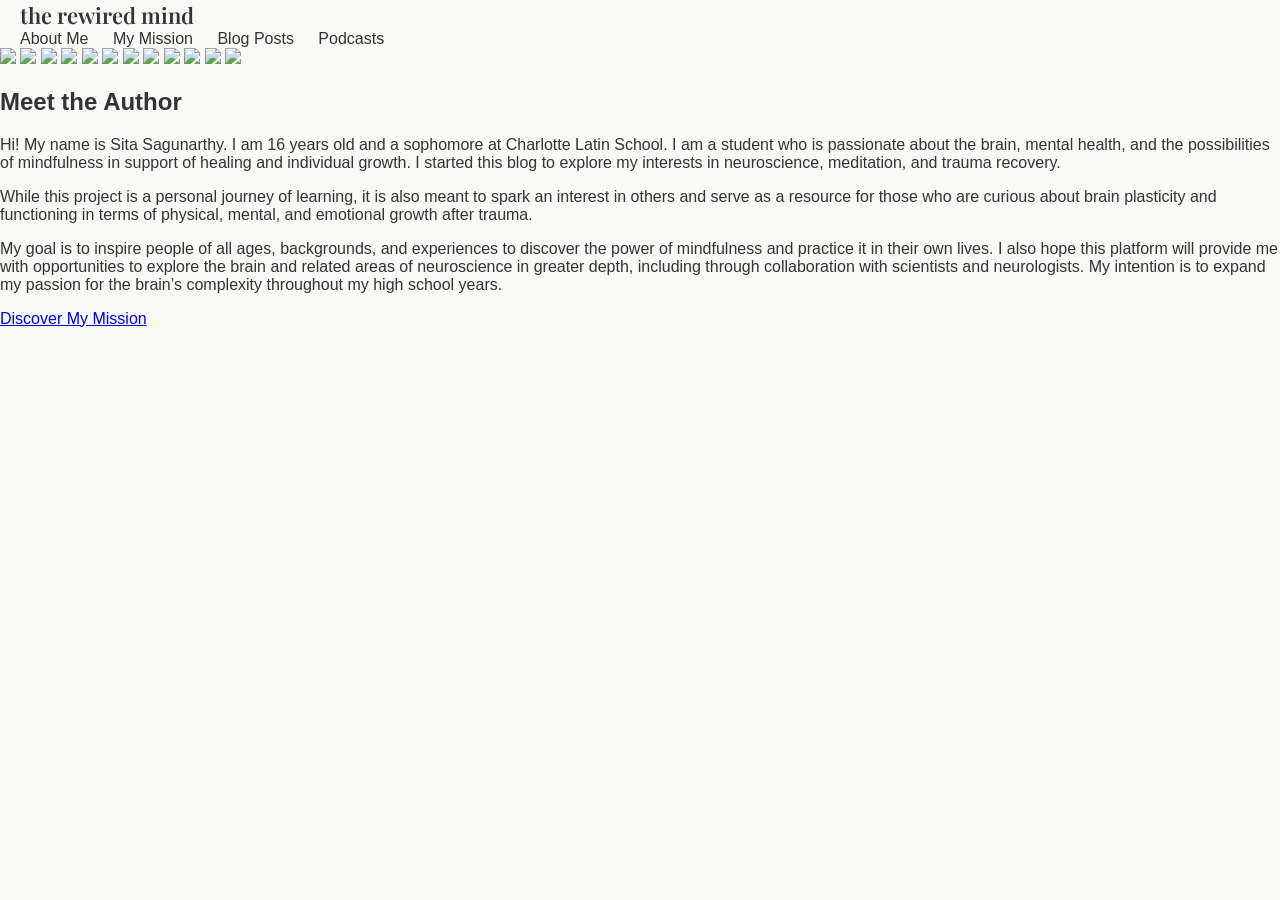
==== therewiredmind-about.html @ eda704ff "Add files via upload" ====
<!DOCTYPE html>
<html lang="en">
<head>
    <link href="https://fonts.googleapis.com/css2?family=Playfair+Display:wght@400;600&display=swap" rel="stylesheet">
    <meta charset="UTF-8">
    <meta name="viewport" content="width=device-width, initial-scale=1.0">

    <link rel="stylesheet" href="style.css">
</head>

<body>

   <!-- Navigation -->

   <nav class="nav">

       <a href="therewiredmind.html" class="logo">the rewired mind</a>

       <div class="links">
           <a href="therewiredmind-about.html" class = >About Me</a>
           <a href="therewiredmind-mission.html">My Mission</a>
           <a href="therewiredmind-blog.html">Blog Posts</a>
           <a href="therewiredmind-podcasts.html">Podcasts</a>
       </div>

   </nav>

<section class="about-hero">

    <div class="image-track">
        <div class="image-wrapper">
            <img src="akkamountians.png">
            <img src="sitacanada.png">
            <img src="stateschamp.png">
            <img src="canadamountains.png">
            <img src="hosastates.png">
            <img src="tocaward.png">

            <!-- duplicate images for infinite loop -->
            <img src="akkamountians.png">
            <img src="sitacanada.png">
            <img src="stateschamp.png">
            <img src="canadamountains.png">
            <img src="hosastates.png">
            <img src="tocaward.png">
        </div>
    </div>

    <div class="author-overlay">
        <h1>Meet the Author</h1>
    </div>

</section>

<section class="author-intro">

    <p>
        Hi! My name is Sita Sagunarthy. I am 16 years old and a sophomore at Charlotte Latin School. I am a student who is passionate about the brain, mental health, and the possibilities of mindfulness in support of healing and individual growth. I started this blog to explore my interests in neuroscience, meditation, and trauma recovery.
    </p>

    <p>
        While this project is a personal journey of learning, it is also meant to spark an interest in others and serve as a resource for those who are curious about brain plasticity and functioning in terms of physical, mental, and emotional growth after trauma.

    </p>

    <p>
        My goal is to inspire people of all ages, backgrounds, and experiences to discover the power of mindfulness and practice it in their own lives. I also hope this platform will provide me with opportunities to explore the brain and related areas of neuroscience in greater depth, including through collaboration with scientists and neurologists. My intention is to expand my passion for the brain’s complexity throughout my high school years.

    </p>



    <a href="mission.html" class="mission-button">
        Discover My Mission
    </a>

</section>
 
</body>

</html>
---- style.css ----
body {
    margin: 0;
    font-family: 'Inter', sans-serif;
    background: #F8F8F6;
    color: #333;
}

/* NAVBAR */
.navbar {
    display: flex;
    justify-content: space-between;
    align-items: center;
    padding: 20px 60px;
    background: white;
    border-bottom: 1px solid #eee;
}

.logo {
    font-family: 'Playfair Display', serif;
    font-size: 22px;
    font-weight: 600;
}

nav a {
    margin-left: 20px;
    text-decoration: none;
    color: #333;
    font-weight: 500;
}

nav a:hover {
    color: #8FAF9F;
}

/* HERO */
.hero {
    text-align: center;
    padding: 100px 20px;
}

.hero h1 {
    font-size: 48px;
    font-family: 'Playfair Display', serif;
}

.hero p {
    max-width: 600px;
    margin: 20px auto;
    font-size: 18px;
}

/* BUTTONS */
.hero-buttons {
    margin-top: 30px;
}

.btn {
    padding: 12px 20px;
    text-decoration: none;
    margin: 10px;
    border-radius: 6px;
    font-weight: 600;
}

.primary {
    background: #22334A;
    color: white;
}

.secondary {
    border: 2px solid #22334A;
    color: #22334A;
}

/* FEATURES */
.features {
    display: flex;
    justify-content: center;
    gap: 20px;
    padding: 60px;
    flex-wrap: wrap;
}

.card {
    background: white;
    padding: 20px;
    width: 250px;
    border-radius: 10px;
    box-shadow: 0 2px 10px rgba(0,0,0,0.05);
}

/* FOOTER */
footer {
    text-align: center;
    padding: 30px;
    background: #fff;
    border-top: 1px solid #eee;
}
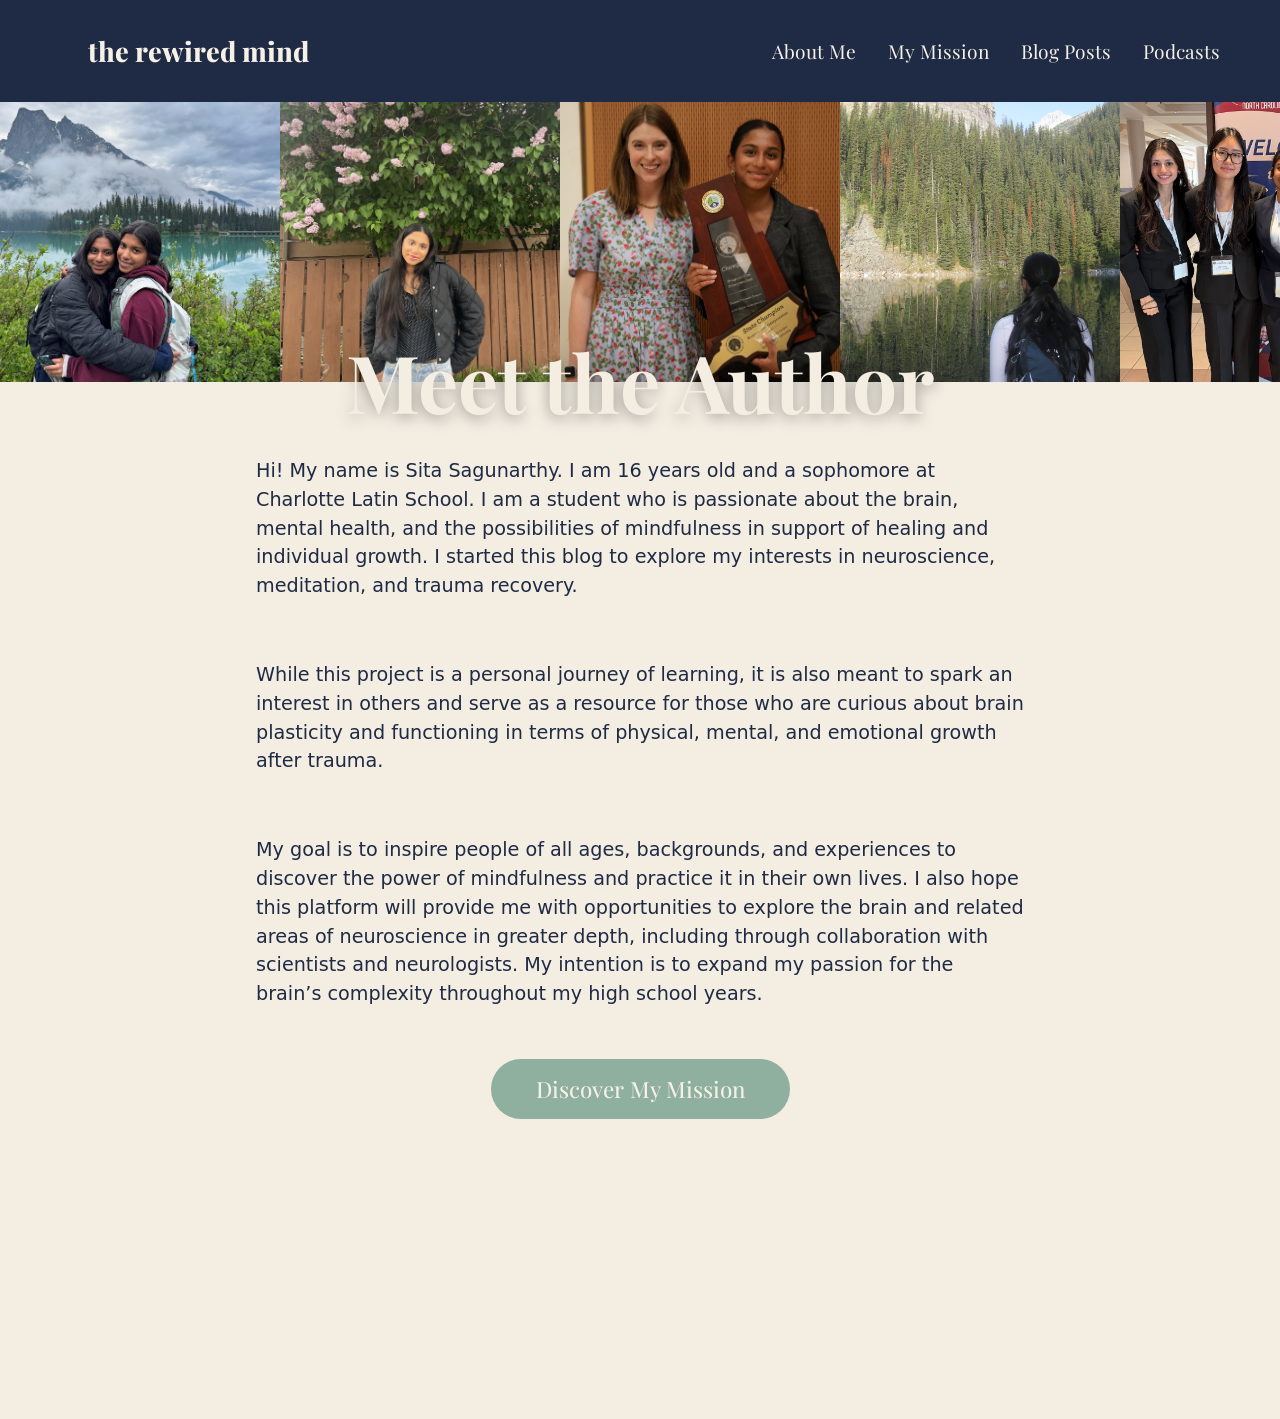
==== commit 6d61d24b: "Update logo link to point to index.html" ====
--- a/therewiredmind-about.html
+++ b/therewiredmind-about.html
@@ -14,7 +14,7 @@
 
    <nav class="nav">
 
-       <a href="therewiredmind.html" class="logo">the rewired mind</a>
+       <a href="index.html" class="logo">the rewired mind</a>
 
        <div class="links">
            <a href="therewiredmind-about.html" class = >About Me</a>
--- a/style.css
+++ b/style.css
@@ -1,98 +1,1768 @@
+
+@import url('https://fonts.googleapis.com/css2?family=Playfair+Display:wght@300;400;500;700&display=swap');
+
 body {
+
+   margin:0;
+
+   font-family:system-ui,-apple-system,sans-serif;
+
+   background:#e2d8c7;
+
+   color:#e2d8c7;
+
+   overflow-x: hidden;
+
+
+}
+
+
+/* NAVIGATION */
+
+.nav{
+
+   display:flex;
+
+   justify-content:space-between;
+
+   align-items:center;
+   font-family: 'Playfair Display', serif;
+
+   padding:33px 60px;
+
+   background:#1F2A44;
+
+}
+
+.nav .logo {
+    color: #e2d8c7;
+    font-family: 'Playfair Display', serif;
+    font-size: 1.9rem;
+    font-weight: 800;
+    text-decoration: none;
+
+    position: relative;
+    z-index: 10;
+}
+
+.links a {
+    color: #f3ede2;
+    text-decoration: none;
+    margin-left: 28px;
+    font-size: 1.2rem;
+    position: relative;
+    transition: color .3s ease;
+}
+
+.links a::after {
+    content: "";
+    position: absolute;
+    left: 0;
+    bottom: -6px;
+    width: 0%;
+    height: 2px;
+    background: #C97A5A;
+    transition: width .3s ease;
+}
+
+.links a:hover::after {
+    width: 100%;
+}
+
+
+
+/* HERO */
+
+.hero{
+
+    display:flex;
+    height: calc(108vh - 100px);
+
+}
+
+
+/* LEFT SIDE */
+
+.hero-text{
+
+    width:50%;
+
+    display:flex;
+
+    flex-direction:column;
+
+    justify-content:flex-start;
+
+    padding-left:90px;
+
+    padding-right:90px;
+
+    padding-top: 40px;
+
+    box-sizing:border-box;
+
+
+}
+
+
+/* TITLE */
+
+.hero h1{
+
+    font-family:'Playfair Display',serif;
+
+    font-size: 4rem;
+
+    font-weight:700;
+
+    line-height:1.3;
+
+    color:#1F2A44;
+
+    margin-bottom: 30px;
+    margin-top: 20px;
+
+}
+
+
+/* ORANGE WORDS */
+
+.highlight-orange{
+
+    color:#C97A5A;
+
+}
+
+
+/* PARAGRAPH */
+
+.blurb{
+
+    font-size:1.1rem;
+
+    line-height:1.9;
+
+    color:#333333;
+
+    margin-bottom:40px;
+
+}
+
+
+/* BUTTON */
+
+.button{
+
+    display:inline-block;
+
+    width:fit-content;
+
+    background:#C97A5A;
+
+    color: #e2d8c7;
+
+    text-decoration:none;
+
+    padding:20px 60px;
+
+    border-radius:999px;
+
+    transition:.25s;
+
+    font-family:'Playfair Display',serif;
+
+}
+
+
+.button:hover{
+
+    background:#8FAF9F;
+
+    transform:translateY(-2px);
+
+}
+
+
+/* RIGHT SIDE */
+
+.hero-image{
+
+    width:50%;
+
+    height:100%;
+
+    overflow:hidden;
+
+}
+
+
+.hero-image img{
+
+    width:100%;
+
+    height:100%;
+
+    object-fit:cover;
+
+}
+
+/* ORANGE WORDS */
+
+.highlight-orange{
+
+   color:#C97A5A;
+
+}
+
+
+
+@media (max-width: 1200px) {
+
+    .hero h1{
+        font-size: 3.2rem;
+    }
+
+    .blurb{
+        font-size: 1rem;
+        line-height: 1.7;
+    }
+
+    .hero-text{
+        padding-left: 60px;
+        padding-right: 60px;
+    }
+
+}
+
+
+
+
+
+
+
+
+
+
+
+
+
+
+
+
+
+
+/* ========================================= */
+/* EXPLORE SECTION */
+/* ========================================= */
+
+.explore{
+
+    background: #b7cdd4;
+
+
+    padding: 0px 90px 200px;
+
+    text-align:center;
+
+}
+
+
+.explore-header{
+
+    display:flex;
+
+    flex-direction:column;
+
+    align-items:center;
+
+    margin-bottom:105px;
+
+}
+
+
+/* Navy line */
+
+.explore-line{
+
+    width:30000px;
+
+    height:100px;
+
+    background:#1F2A44;
+  
+    margin-bottom:100px;
+
+}
+
+
+.explore-header h2{
+
+    font-family:'Playfair Display',serif;
+
+    font-size:3rem;
+
+    color:#1F2A44;
+
+    font-weight:800;
+    margin-bottom: 100px;
+
+    margin:0;
+
+}
+
+
+/* Cards */
+
+.explore-cards{
+
+    display:flex;
+
+    justify-content:center;
+
+    gap:100px;
+    flex-wrap:wrap;
+    gap: 5rem;
+    align-items: stretch;
+
+}
+
+
+/* Individual Card */
+
+.explore-card{
+
+    width:300px;
+    border: 1.75px solid #1F2A44;
+    border-radius:220px 220px 0 0;
+
+    overflow:hidden;
+
+}
+
+
+
+/* Arch Shape */
+
+ .image-arch {
+    height: 420px;           /* Choose the height you want */
+    overflow: hidden;
+    border-radius: 220px 220px 0 0;
+}
+
+.image-arch img {
+    width: 100%;
+    height: 100%;
+    object-fit: cover;
+    display: block;
+}
+
+
+/* Bottom Box */
+
+.card-content{
+
+    background:#EFDCCA;
+
+    padding:28px 25px 1px;
+
+    height: 195px;
+
+}
+
+
+.card-content h3{
+
+    font-family:'Playfair Display',serif;
+
+    color:#1F2A44;
+
+    font-size: 1.5rem;
+
+    margin:0 0 20px;
+
+}
+
+
+.card-content p{
+
+    color:#555;
+
+    line-height:1.6;
+
+    font-size:0.90rem;
+
+    margin-bottom:28px;
+
+}
+
+
+.card-content a{
+
+    text-decoration:none;
+
+    color:#1F2A44;
+
+    font-size: 1.5rem;
+
+    letter-spacing:1.5px;
+
+    font-weight:700;
+
+    transition:.3s;
+
+}
+
+
+.card-content a:hover{
+
+    color:#C97A5A;
+
+}
+
+@media (max-width: 1000px) {
+
+    .card{
+        flex-direction: column;
+        height: auto;
+    }
+
+    .card-text{
+        width: 100%;
+        padding: 60px;
+    }
+
+    .card-image{
+        width: 100%;
+        height: 350px;
+    }
+
+}
+
+/* =========================================================
+   PODCAST PAGE
+========================================================= */
+
+.podcast-hero {
+    min-height: 45vh;
+    display: flex;
+    align-items: center;
+    justify-content: center;
+    text-align: center;
+    padding: 100px 8% 80px;
+    background: #C9DDE5;
+}
+
+.podcast-hero-text {
+    max-width: 800px;
+}
+
+.podcast-hero .small-label {
+    font-size: 0.8rem;
+    letter-spacing: 4px;
+    font-weight: 600;
+    color: #1F2A44;
+    margin-bottom: 20px;
+}
+
+.podcast-hero h1 {
+    font-family: "Playfair Display", serif;
+    font-size: clamp(4rem, 8vw, 7rem);
+    font-weight: 500;
+    color: #1F2A44;
     margin: 0;
-    font-family: 'Inter', sans-serif;
-    background: #F8F8F6;
-    color: #333;
-}
-
-/* NAVBAR */
-.navbar {
+    line-height: 1;
+}
+
+.podcast-intro {
+    max-width: 600px;
+    margin: 30px auto 0;
+    font-size: 1.15rem;
+    line-height: 1.8;
+    color: #333333;
+}
+
+
+/* =========================================================
+   FEATURED EPISODE
+========================================================= */
+
+.featured-podcast {
+    background: #F3EDE2;
+    padding: 100px 8%;
+    display: grid;
+    grid-template-columns: 1.5fr 1fr;
+    gap: 70px;
+    align-items: center;
+}
+
+.featured-video {
+    width: 100%;
+    overflow: hidden;
+}
+
+.featured-video video {
+    display: block;
+    width: 100%;
+    height: auto;
+    background: #1F2A44;
+}
+
+.featured-info {
+    max-width: 500px;
+}
+
+.episode-label {
+    color: #C97A5A;
+    font-size: 0.75rem;
+    letter-spacing: 3px;
+    font-weight: 700;
+    margin-bottom: 20px;
+}
+
+.featured-info h2 {
+    font-family: "Playfair Display", serif;
+    font-size: clamp(2.3rem, 4vw, 4rem);
+    font-weight: 500;
+    line-height: 1.1;
+    color: #1F2A44;
+    margin: 0 0 15px;
+}
+
+.featured-info h3 {
+    font-family: "Playfair Display", serif;
+    font-size: 1.3rem;
+    font-weight: 400;
+    color: #C97A5A;
+    margin-bottom: 30px;
+}
+
+.featured-info p {
+    color: #333333;
+    font-size: 1rem;
+    line-height: 1.8;
+}
+
+.episode-description {
+    margin-top: 18px;
+}
+
+
+/* =========================================================
+   EPISODE ARCHIVE
+========================================================= */
+
+.episodes-section {
+    background: #C9DDE5;
+    padding: 100px 8%;
+}
+
+.episodes-heading {
+    margin-bottom: 55px;
+}
+
+.episodes-heading .small-label {
+    font-size: 0.75rem;
+    letter-spacing: 3px;
+    font-weight: 700;
+    color: #C97A5A;
+    margin-bottom: 12px;
+}
+
+.episodes-heading h2 {
+    font-family: "Playfair Display", serif;
+    font-size: clamp(2.5rem, 5vw, 4.5rem);
+    font-weight: 500;
+    color: #1F2A44;
+    margin: 0;
+}
+
+
+/* =========================================================
+   EPISODE GRID
+========================================================= */
+
+.episodes-grid {
+    display: grid;
+    grid-template-columns: repeat(2, minmax(0, 1fr));
+    gap: 60px 40px;
+}
+
+.podcast-card {
+    background: #F3EDE2;
+    overflow: hidden;
+    transition: transform 0.35s ease, box-shadow 0.35s ease;
+}
+
+.podcast-card:hover {
+    transform: translateY(-8px);
+    box-shadow: 0 18px 40px rgba(31, 42, 68, 0.12);
+}
+
+
+/* =========================================================
+   VIDEO
+========================================================= */
+
+.podcast-video {
+    width: 100%;
+    background: #1F2A44;
+}
+
+.podcast-video video {
+    display: block;
+    width: 100%;
+    height: auto;
+}
+
+
+/* =========================================================
+   EPISODE INFORMATION
+========================================================= */
+
+.podcast-details {
+    padding: 30px 32px 35px;
+}
+
+.episode-number {
+    font-size: 0.7rem;
+    letter-spacing: 3px;
+    font-weight: 700;
+    color: #C97A5A;
+    margin-bottom: 12px;
+}
+
+.podcast-details h3 {
+    font-family: "Playfair Display", serif;
+    font-size: 2rem;
+    font-weight: 500;
+    line-height: 1.2;
+    color: #1F2A44;
+    margin: 0 0 8px;
+}
+
+.guest-name {
+    font-family: "Playfair Display", serif;
+    color: #C97A5A;
+    font-size: 1rem;
+    margin-bottom: 18px;
+}
+
+.episode-summary {
+    color: #444444;
+    line-height: 1.7;
+    font-size: 0.95rem;
+}
+
+
+/* =========================================================
+   FOOTER
+========================================================= */
+
+.site-footer {
+    background: #1F2A44;
+    color: #F3EDE2;
+    text-align: center;
+    padding: 35px 20px;
+}
+
+.site-footer p {
+    margin: 0;
+    font-size: 0.85rem;
+    letter-spacing: 1px;
+}
+
+
+/* =========================================================
+   RESPONSIVE
+========================================================= */
+
+@media (max-width: 900px) {
+
+    .featured-podcast {
+        grid-template-columns: 1fr;
+        gap: 45px;
+    }
+
+    .featured-info {
+        max-width: 700px;
+    }
+
+    .episodes-grid {
+        grid-template-columns: 1fr;
+    }
+
+}
+
+
+@media (max-width: 600px) {
+
+    .podcast-hero {
+        min-height: 40vh;
+        padding: 80px 7%;
+    }
+
+    .featured-podcast,
+    .episodes-section {
+        padding: 70px 7%;
+    }
+
+    .podcast-details {
+        padding: 25px;
+    }
+
+}
+
+
+
+
+
+
+
+
+
+
+
+
+
+
+
+
+
+
+/* ABOUT ME */
+
+body {
+
+   margin:0;
+
+   font-family:system-ui,-apple-system,sans-serif;
+
+   background:#f3ede2;
+
+   color:#1F2A44;
+
+   overflow-x: hidden;
+
+
+
+}
+
+
+/* NAVIGATION */
+
+.nav{
+
+   display:flex;
+
+   justify-content:space-between;
+
+   align-items:center;
+   font-family: 'Playfair Display', serif;
+
+   padding:33px 60px;
+
+   background:#1F2A44;
+
+   position: relative;
+   z-index: 20;
+
+}
+
+.nav .logo {
+    color: #F6F1E6;
+    font-family: 'Playfair Display', serif;
+    font-size: 1.7rem;
+    font-weight: 800;
+    text-decoration: none;
+
+    position: relative;
+    z-index: 10;
+}
+
+.nav .logo::after {
+    display: none;
+}
+
+.nav a {
+    color: #F6F1E6;
+    text-decoration: none;
+    margin-left: 28px;
+    font-size: 1.2rem;
+    position: relative;
+    transition: color .3s ease;
+}
+
+.nav a::after {
+    content: "";
+    position: absolute;
+    left: 0;
+    bottom: -6px;
+    width: 0%;
+    height: 2px;
+    background: #C97A5A;
+    transition: width .3s ease;
+}
+
+.nav a:hover::after {
+    width: 100%;
+}
+
+.author-hero {
+    position: relative;
+    height: 200px;
+    width: 100%;
+    overflow: hidden;
+}
+
+
+.image-track {
+    position: absolute;
+    top: 20;
+    left: 0;
+    height: 280px;
+}
+
+
+.image-wrapper {
     display: flex;
-    justify-content: space-between;
-    align-items: center;
-    padding: 20px 60px;
-    background: white;
-    border-bottom: 1px solid #eee;
-}
-
-.logo {
-    font-family: 'Playfair Display', serif;
-    font-size: 22px;
-    font-weight: 600;
-}
-
-nav a {
-    margin-left: 20px;
-    text-decoration: none;
-    color: #333;
-    font-weight: 500;
-}
-
-nav a:hover {
-    color: #8FAF9F;
-}
-
-/* HERO */
-.hero {
-    text-align: center;
-    padding: 100px 20px;
-}
-
-.hero h1 {
-    font-size: 48px;
-    font-family: 'Playfair Display', serif;
-}
-
-.hero p {
-    max-width: 600px;
-    margin: 20px auto;
-    font-size: 18px;
-}
-
-/* BUTTONS */
-.hero-buttons {
-    margin-top: 30px;
-}
-
-.btn {
-    padding: 12px 20px;
-    text-decoration: none;
-    margin: 10px;
-    border-radius: 6px;
-    font-weight: 600;
-}
-
-.primary {
-    background: #22334A;
-    color: white;
-}
-
-.secondary {
-    border: 2px solid #22334A;
-    color: #22334A;
-}
-
-/* FEATURES */
-.features {
+    gap: 0;
+    height: 280px;
+    animation: slideImages 35s linear infinite;
+}
+
+
+.image-wrapper img {
+    height: 280px;
+    width: 280px;
+    object-fit: cover;
+    border-radius: 0;
+    flex-shrink: 0;
+}
+
+/* endless horizontal movement */
+
+@keyframes slideImages {
+
+    from {
+        transform: translateX(0);
+    }
+
+    to {
+        transform: translateX(-50%);
+    }
+
+}
+
+
+/* title above images */
+
+.author-overlay {
+    position: absolute;
+    inset: 0;
+
     display: flex;
     justify-content: center;
-    gap: 20px;
-    padding: 60px;
-    flex-wrap: wrap;
-}
-
-.card {
-    background: white;
-    padding: 20px;
-    width: 250px;
-    border-radius: 10px;
-    box-shadow: 0 2px 10px rgba(0,0,0,0.05);
-}
-
-/* FOOTER */
-footer {
+    align-items: flex-end;
+    padding-bottom: 400px;
+
+    z-index: 5;
+}
+
+
+.author-overlay h1 {
+    font-family: "Playfair Display", serif;
+    font-size: 80px;
+    color: #F3EDE2;
+
+    text-shadow: 
+        0px 3px 15px rgba(0,0,0,0.35);
+}
+
+/* AUTHOR INTRO */
+
+.author-intro {
+    margin-top: 15px;
+    display: flex;
+    flex-direction: column;
+    align-items: center;
+
+    text-align: left;
+
+    padding: 300px 20%;
+}
+
+
+.author-intro p {
+
+    font-family:system-ui,-apple-system,sans-serif;
+
+    font-size: 1.2rem;
+
+    line-height: 1.5;
+
+    color: #1F2A44;
+
+    max-width: 850px;
+
+    margin-top: 40px;
+
+    margin-bottom: 20px;
+
+}
+
+
+/* BUTTON */
+
+.mission-button {
+
+    margin-top: 30px;
+    display: inline-block;
+
+    background: #8FAF9F;
+
+    color: #F6F1E6;
+
+    text-decoration: none;
+
+    font-family: "Playfair Display", serif;
+
+    font-size: 1.4rem;
+
+    font-weight: 450;
+
+    padding: 15px 45px;
+
+    border-radius: 50px;
+
+    transition: all .3s ease;
+
+}
+
+
+.mission-button:hover {
+
+    transform: translateY(-3px);
+
+    background: #8FAF9F;
+
+}
+
+
+
+
+
+
+
+/* =========================
+   MISSION
+========================= */
+
+.mission{
+
+   margin:0;
+
+   font-family:system-ui,-apple-system,sans-serif;
+
+   background:#f3ede2;
+
+   color:#f3ede2;
+
+   overflow-x: hidden;
+
+  display:flex;
+
+
+   min-height:calc(100vh - 100px);
+
+}
+
+
+/* LEFT SIDE */
+
+.mission-text{
+
+    width:50%;
+
+    display:flex;
+
+    flex-direction:column;
+
+    justify-content:flex-start;
+
+    padding-left: 95px;
+
+    padding-right:90px;
+
+    padding-top: 60px;
+
+    box-sizing:border-box;
+
+
+}
+
+
+/* TITLE */
+
+.mission h1{
+
+    font-family:'Playfair Display',serif;
+
+    font-size: 5.3rem;
+
+    font-weight:700;
+
+    line-height:1.3;
+
+    color:#1F2A44;
+
+    margin-bottom: 40px;
+
+}
+
+
+/* PARAGRAPHS */
+
+.mission-text p{
+
+    font-family:system-ui,-apple-system,sans-serif;
+
+    font-size:1.3rem;
+
+    line-height:1.6;
+
+    color:#333333;
+
+    margin-bottom:25px;
+
+    max-width: 650px;
+
+}
+
+
+/* RIGHT SIDE */
+
+.mission-image{
+
+    width:50%;
+
+    height:100%;
+
+    overflow:hidden;
+
+    margin-bottom: 115px;
+
+}
+
+
+.mission-image img{
+
+    width:100%;
+
+    height:100%;
+
+    object-fit:cover;
+
+    display:block;
+
+}
+
+@media (max-width: 1200px) {
+
+    .mission h1{
+        font-size: 3.2rem;
+    }
+
+    .mission p{
+        font-size: 1rem;
+        line-height: 1.7;
+    }
+
+    .mission-text{
+        padding-left: 60px;
+        padding-right: 60px;
+    }
+
+}
+
+
+
+
+/* =========================
+   BLOG
+========================= */
+
+.blog-section{
+
+    padding: 70px 90px 200px;
+
+    background:#F3EDE2;
+
+}
+
+
+.blog-header{
+
+    display:flex;
+
+    justify-content:space-between;
+
+    align-items:center;
+
+    margin-bottom:40px;
+
+}
+
+
+.blog-header h2{
+
+    font-family:'Playfair Display', serif;
+
+    font-size:3.5rem;
+
+    color:#1F2A44;
+
+}
+
+
+.scroll-buttons{
+
+    display:flex;
+
+    gap:15px;
+
+}
+
+
+.scroll-buttons button{
+
+    background:none;
+
+    border:none;
+
+    font-size:2rem;
+
+    cursor:pointer;
+
+    color:#777;
+
+    transition:.3s;
+
+}
+
+
+.scroll-buttons button:hover{
+
+    color:#1F2A44;
+
+}
+
+
+/* Horizontal Scroll */
+
+.blog-slider{
+
+    display:flex;
+
+    gap:30px;
+
+    overflow-x:auto;
+
+    scroll-behavior:smooth;
+
+    scrollbar-width:none;
+
+}
+
+
+.blog-slider::-webkit-scrollbar{
+
+    display:none;
+
+}
+
+
+/* Cards */
+
+.blog-card{
+
+    flex:0 0 370px;
+
+}
+
+
+.blog-card img{
+
+    width:100%;
+
+    height:460px;
+
+    object-fit:cover;
+
+}
+
+
+.blog-card h3{
+
+    margin-top:18px;
+
+    font-family:'Playfair Display', serif;
+
+    color:#1F2A44;
+
+    font-size:1.5rem;
+
+}
+
+
+.blog-card p{
+
+    color:#666;
+
+}
+
+.read-more {
+
+    display:inline-block;
+
+    margin-top:5px;
+
+    color:#666;
+
+    text-decoration:none;
+
+    font-family:'Playfair Display', serif;
+
+    font-size:1rem;
+
+    font-weight:600;
+
+    transition:.25s;
+
+}
+
+.read-more:hover {
+
+    color:#C97A5A;
+
+}
+
+
+/* =========================================================
+   PODCAST PAGE
+========================================================= */
+
+.podcast-hero {
+    min-height: 45vh;
+    display: flex;
+    align-items: center;
+    justify-content: center;
     text-align: center;
-    padding: 30px;
-    background: #fff;
-    border-top: 1px solid #eee;
+    padding: 110px 8% 30px;
+    background: #C9DDE5;
+}
+
+.podcast-hero-text {
+    max-width: 800px;
+}
+
+.podcast-hero .small-label {
+    margin-top: 40px;
+    font-size: 0.8rem;
+    letter-spacing: 4px;
+    font-weight: 600;
+    color: #1F2A44;
+    margin-bottom: 20px;
+}
+
+.podcast-hero h1 {
+    font-family: "Playfair Display", serif;
+    font-size: clamp(4rem, 8vw, 7rem);
+    font-weight: 500;
+    color: #1F2A44;
+    margin: 0;
+    line-height: 1;
+}
+
+.podcast-intro {
+    max-width: 600px;
+    margin: 30px auto 0;
+    font-size: 1.15rem;
+    line-height: 1.8;
+    color: #333333;
+    margin-bottom: 0px;
+}
+
+
+/* =========================================================
+   FEATURED EPISODE
+========================================================= */
+
+.featured-podcast {
+    background: #F3EDE2;
+    padding: 100px 8%;
+    display: grid;
+    grid-template-columns: 1.5fr 1fr;
+    gap: 70px;
+    align-items: center;
+}
+
+.featured-video {
+    width: 100%;
+    aspect-ratio: 16 / 9;
+    overflow: hidden;
+    background: #1F2A44;
+}
+
+.featured-video iframe {
+    width: 100%;
+    height: 100%;
+    border: none;
+    display: block;
+}
+
+.featured-info {
+    max-width: 500px;
+}
+
+.episode-label {
+    color: #C97A5A;
+    font-size: 0.75rem;
+    letter-spacing: 3px;
+    font-weight: 700;
+    margin-bottom: 20px;
+}
+
+.featured-info h2 {
+    font-family: "Playfair Display", serif;
+    font-size: clamp(2.3rem, 4vw, 4rem);
+    font-weight: 500;
+    line-height: 1.1;
+    color: #1F2A44;
+    margin: 0 0 15px;
+}
+
+.featured-info h3 {
+    font-family: "Playfair Display", serif;
+    font-size: 1.3rem;
+    font-weight: 400;
+    color: #C97A5A;
+    margin-bottom: 30px;
+}
+
+.featured-info p {
+    color: #333333;
+    font-size: 1rem;
+    line-height: 1.8;
+}
+
+.episode-description {
+    margin-top: 18px;
+}
+
+
+/* =========================================================
+   EPISODE ARCHIVE
+========================================================= */
+
+.episodes-section {
+    background: #C9DDE5;
+    padding: 100px 8%;
+}
+
+.episodes-heading {
+    margin-bottom: 55px;
+}
+
+.episodes-heading .small-label {
+    font-size: 0.75rem;
+    letter-spacing: 3px;
+    font-weight: 700;
+    color: #C97A5A;
+    margin-bottom: 12px;
+}
+
+.episodes-heading h2 {
+    font-family: "Playfair Display", serif;
+    font-size: clamp(2.5rem, 5vw, 4.5rem);
+    font-weight: 500;
+    color: #1F2A44;
+    margin: 0;
+}
+
+
+/* =========================================================
+   EPISODE GRID
+========================================================= */
+
+.episodes-grid {
+    display: grid;
+    grid-template-columns: repeat(2, minmax(0, 1fr));
+    gap: 60px 40px;
+}
+
+.podcast-card {
+    background: #F3EDE2;
+    overflow: hidden;
+    transition: transform 0.35s ease, box-shadow 0.35s ease;
+}
+
+.podcast-card:hover {
+    transform: translateY(-8px);
+    box-shadow: 0 18px 40px rgba(31, 42, 68, 0.12);
+}
+
+
+/* =========================================================
+   PODCAST VIDEO
+   Used for Google Drive embedded videos
+========================================================= */
+
+.podcast-video {
+    width: 100%;
+    aspect-ratio: 16 / 9;
+    background: #1F2A44;
+    overflow: hidden;
+}
+
+.podcast-video iframe {
+    width: 100%;
+    height: 100%;
+    border: none;
+    display: block;
+}
+
+
+/* =========================================================
+   EPISODE INFORMATION
+========================================================= */
+
+.podcast-details {
+    padding: 30px 32px 35px;
+}
+
+.episode-number {
+    font-size: 0.7rem;
+    letter-spacing: 3px;
+    font-weight: 700;
+    color: #C97A5A;
+    margin-bottom: 12px;
+}
+
+.podcast-details h3 {
+    font-family: "Playfair Display", serif;
+    font-size: 2rem;
+    font-weight: 500;
+    line-height: 1.2;
+    color: #1F2A44;
+    margin: 0 0 8px;
+}
+
+.guest-name {
+    font-family: "Playfair Display", serif;
+    color: #C97A5A;
+    font-size: 1rem;
+    margin-bottom: 18px;
+}
+
+.episode-summary {
+    color: #444444;
+    line-height: 1.7;
+    font-size: 0.95rem;
+}
+
+
+/* =========================================================
+   FOOTER
+========================================================= */
+
+.site-footer {
+    background: #1F2A44;
+    color: #F3EDE2;
+    text-align: center;
+    padding: 35px 20px;
+}
+
+.site-footer p {
+    margin: 0;
+    font-size: 0.85rem;
+    letter-spacing: 1px;
+}
+
+
+/* =========================================================
+   RESPONSIVE DESIGN
+========================================================= */
+
+@media (max-width: 900px) {
+
+    .featured-podcast {
+        grid-template-columns: 1fr;
+        gap: 45px;
+    }
+
+    .featured-info {
+        max-width: 700px;
+    }
+
+    .episodes-grid {
+        grid-template-columns: 1fr;
+    }
+
+}
+
+
+@media (max-width: 600px) {
+
+    .podcast-hero {
+        min-height: 40vh;
+        padding: 80px 7%;
+    }
+
+    .podcast-hero h1 {
+        font-size: 4rem;
+    }
+
+    .featured-podcast,
+    .episodes-section {
+        padding: 70px 7%;
+    }
+
+    .podcast-details {
+        padding: 25px;
+    }
+
+    .podcast-details h3 {
+        font-size: 1.7rem;
+    }
+
+}
+
+
+
+/* =========================================================
+   BLOG POST 1
+   WHAT IS MINDFULNESS?
+========================================================= */
+
+.article-page {
+    background: #C9DDE5;
+    color: #1F2A44;
+    margin: 0;
+    padding: 0;
+}
+
+
+/* =========================================================
+   ARTICLE CONTAINER
+========================================================= */
+
+.article-container {
+    width: 100%;
+    max-width: 1150px;
+    margin: 0 auto;
+    padding: 20px 150px 200px;
+}
+
+
+/* =========================================================
+   DATE
+========================================================= */
+
+.article-date {
+    padding-top: 80px;
+    font-family: Arial, sans-serif;
+    font-size: 0.95rem;
+    font-weight: 400;
+    color: #1F2A44;
+    margin: 0 0 45px 0;
+    padding-bottom: 15px;
+}
+
+
+/* =========================================================
+   MAIN ARTICLE TITLE
+========================================================= */
+
+.article-title {
+    font-family: "Playfair Display", serif;
+    font-size: clamp(3.5rem, 6vw, 5.5rem);
+    font-weight: 700;
+    line-height: 1.05;
+    color: #1F2A44;
+    margin: 0 0 25px 0;
+    padding-bottom: 30px;
+}
+
+
+/* =========================================================
+   ARTICLE SECTIONS
+========================================================= */
+
+.article-section {
+    margin-bottom: 80px;
+}
+
+
+/* =========================================================
+   SECTION HEADINGS
+========================================================= */
+
+.article-section h2 {
+    font-family: "Playfair Display", serif;
+    font-size: clamp(2rem, 3.5vw, 3rem);
+    font-weight: 700;
+    line-height: 1.2;
+    color: #1F2A44;
+    margin: 0 0 35px 0;
+    padding-bottom: 15px;
+}
+
+
+/* =========================================================
+   SMALLER HEADINGS
+========================================================= */
+
+.article-section h3 {
+    font-family: "Playfair Display", serif;
+    font-size: 1.65rem;
+    font-weight: 700;
+    line-height: 1.3;
+    color: #1F2A44;
+    margin: 45px 0 18px 0;
+    padding-bottom: 15px;
+}
+
+
+/* =========================================================
+   BODY TEXT
+========================================================= */
+
+.article-section p {
+    font-family: Arial, sans-serif;
+    font-size: 1.3rem;
+    font-weight: 400;
+    line-height: 1.75;
+    color: #1F2A44;
+    margin: 0 0 24px 0;
+}
+
+
+/* =========================================================
+   REFERENCES
+========================================================= */
+
+.references-section {
+    margin-top: 100px;
+    padding-top: 55px;
+    border-top: 1px solid rgba(243, 237, 226, 0.5);
+}
+
+.references-section h2 {
+    font-family: "Playfair Display", serif;
+    font-size: 2.5rem;
+    font-weight: 700;
+    color: #1F2A44;
+    margin: 0 0 35px 0;
+}
+
+.references-section p {
+    font-family: Arial, sans-serif;
+    font-size: 0.9rem;
+    line-height: 1.7;
+    color: #1F2A44;
+    margin-bottom: 25px;
+}
+
+.references-section a {
+    color: #1F2A44;
+    text-decoration: underline;
+    text-underline-offset: 3px;
+    transition: opacity 0.2s ease;
+}
+
+.references-section a:hover {
+    opacity: 0.7;
+}
+
+
+/* =========================================================
+   BACK TO BLOG
+========================================================= */
+
+.back-to-blog {
+    margin-top: 70px;
+    padding-top: 35px;
+    border-top: 1px solid rgba(243, 237, 226, 0.5);
+}
+
+.back-to-blog a {
+    font-family: "Playfair Display", serif;
+    font-size: 1.65rem;
+    font-weight: 700;
+    line-height: 1.3;
+    color: #1F2A44;
+    text-decoration: none;
+    letter-spacing: 1px;
+    transition: opacity 0.25s ease;
+}
+
+.back-to-blog a:hover {
+    opacity: 0.65;
+}
+
+
+
+/* =========================================================
+   MOBILE
+========================================================= */
+
+@media (max-width: 800px) {
+
+    .article-container {
+        padding: 25px 30px 80px;
+    }
+
+    .article-title {
+        font-size: clamp(3rem, 10vw, 4.5rem);
+    }
+
+    .article-section {
+        margin-bottom: 65px;
+    }
+
+    .article-section h2 {
+        font-size: 2.2rem;
+        margin-bottom: 25px;
+    }
+
+    .article-section p {
+        font-size: 1rem;
+        line-height: 1.7;
+    }
+
+}
+
+
+@media (max-width: 500px) {
+
+    .article-container {
+        padding: 20px 22px 65px;
+    }
+
+    .article-date {
+        margin-bottom: 30px;
+    }
+
+    .article-title {
+        font-size: 3rem;
+    }
+
+    .article-section h2 {
+        font-size: 1.9rem;
+    }
+
+    .article-section h3 {
+        font-size: 1.4rem;
+    }
+
 }
